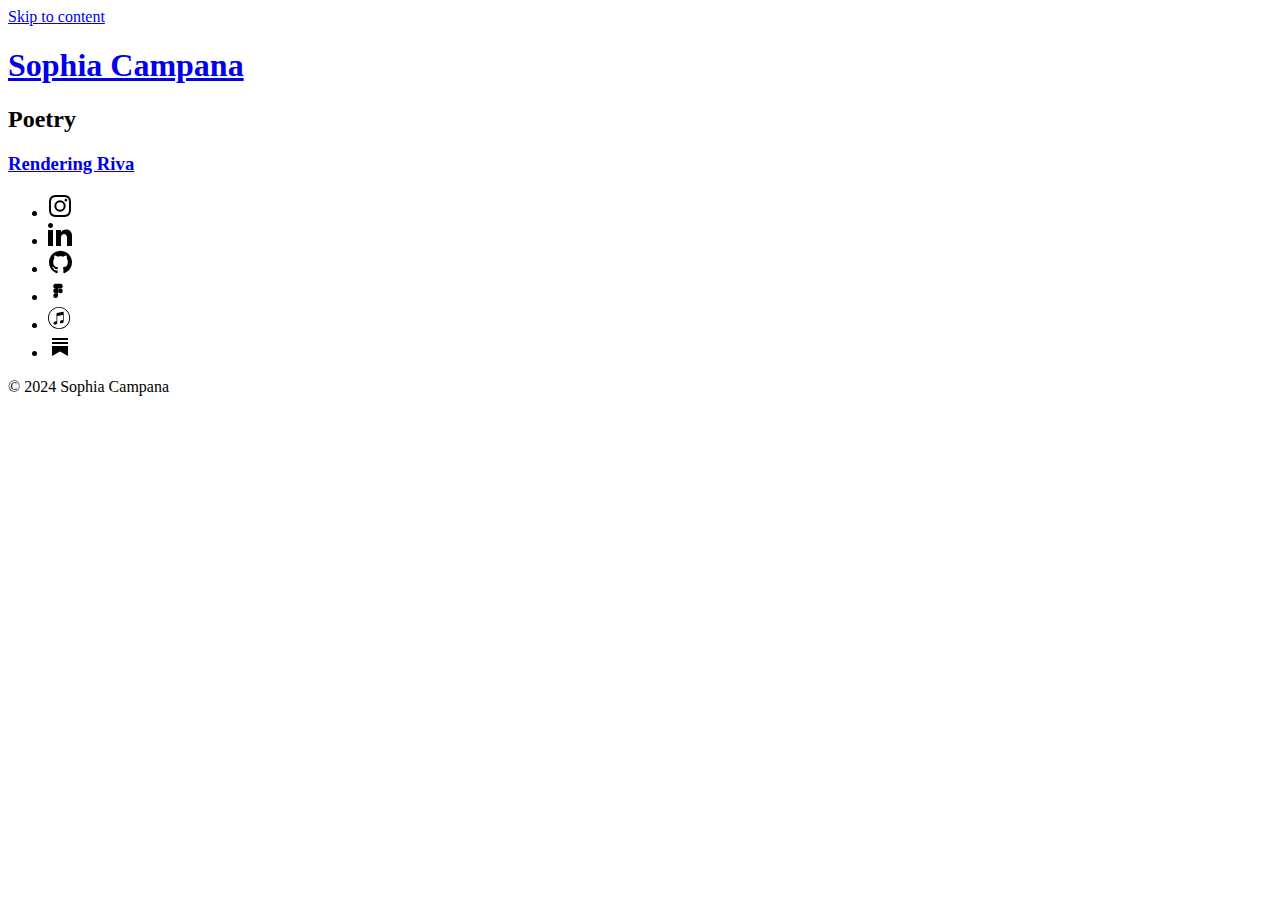
==== poetry.html @ 8d64219c "pages" ====
<!DOCTYPE html>
<html lang="en">
<head>
  <meta charset="UTF-8">
  <meta http-equiv="X-UA-Compatible" content="IE=edge">
  <meta name="viewport" content="width='device-width', initial-scale=1.0">
  <title>Poetry - Sophia Campana</title>
  <link rel="stylesheet" type="text/css" href="assets/css/style.css"/>
</head>
<body>
  <a href="#main" class="skip-to-link">Skip to content</a>

  <header role="banner">
    <h1><a href="index.html">Sophia Campana</a></h1>
    <!--<nav role="navigation" aria-label="page links">
      <ul>
        <li><a href="index.html">HOME</a></li>
      </ul>
    </nav>-->
  </header>

  <main role="main" id="main" class="poetry">
    <h2>Poetry</h2>
    <div>
        <h3><a href="poetry/rendering-riva.html">Rendering Riva</a></h3>
    </div>
  </main>
  
  <footer role="contentinfo">
    <ul>
      <li><a href="https://www.instagram.com/sophmcamp" target="_blank">
        <svg aria-label="Instagram" class="empty" height="24" viewBox="0 0 24 24" width="24">
          <title>Instagram</title>
          <path d="M12 2.982c2.937 0 3.285.011 4.445.064a6.087 6.087 0 0 1 2.042.379 3.408 3.408 0 0 1 1.265.823 3.408 3.408 0 0 1 .823 1.265 6.087 6.087 0 0 1 .379 2.042c.053 1.16.064 1.508.064 4.445s-.011 3.285-.064 4.445a6.087 6.087 0 0 1-.379 2.042 3.643 3.643 0 0 1-2.088 2.088 6.087 6.087 0 0 1-2.042.379c-1.16.053-1.508.064-4.445.064s-3.285-.011-4.445-.064a6.087 6.087 0 0 1-2.043-.379 3.408 3.408 0 0 1-1.264-.823 3.408 3.408 0 0 1-.823-1.265 6.087 6.087 0 0 1-.379-2.042c-.053-1.16-.064-1.508-.064-4.445s.011-3.285.064-4.445a6.087 6.087 0 0 1 .379-2.042 3.408 3.408 0 0 1 .823-1.265 3.408 3.408 0 0 1 1.265-.823 6.087 6.087 0 0 1 2.042-.379c1.16-.053 1.508-.064 4.445-.064M12 1c-2.987 0-3.362.013-4.535.066a8.074 8.074 0 0 0-2.67.511 5.392 5.392 0 0 0-1.949 1.27 5.392 5.392 0 0 0-1.269 1.948 8.074 8.074 0 0 0-.51 2.67C1.012 8.638 1 9.013 1 12s.013 3.362.066 4.535a8.074 8.074 0 0 0 .511 2.67 5.392 5.392 0 0 0 1.27 1.949 5.392 5.392 0 0 0 1.948 1.269 8.074 8.074 0 0 0 2.67.51C8.638 22.988 9.013 23 12 23s3.362-.013 4.535-.066a8.074 8.074 0 0 0 2.67-.511 5.625 5.625 0 0 0 3.218-3.218 8.074 8.074 0 0 0 .51-2.67C22.988 15.362 23 14.987 23 12s-.013-3.362-.066-4.535a8.074 8.074 0 0 0-.511-2.67 5.392 5.392 0 0 0-1.27-1.949 5.392 5.392 0 0 0-1.948-1.269 8.074 8.074 0 0 0-2.67-.51C15.362 1.012 14.987 1 12 1Zm0 5.351A5.649 5.649 0 1 0 17.649 12 5.649 5.649 0 0 0 12 6.351Zm0 9.316A3.667 3.667 0 1 1 15.667 12 3.667 3.667 0 0 1 12 15.667Zm5.872-10.859a1.32 1.32 0 1 0 1.32 1.32 1.32 1.32 0 0 0-1.32-1.32Z"></path>
        </svg>
      </a></li>
      <li><a href="https://www.linkedin.com/in/sophmcamp" target="_blank">
        <svg aria-label="LinkedIn" class="empty" xmlns="http://www.w3.org/2000/svg" width="24" height="24" viewBox="0 0 24 24">
          <title>LinkedIn</title>
          <path d="M4.98 3.5c0 1.381-1.11 2.5-2.48 2.5s-2.48-1.119-2.48-2.5c0-1.38 1.11-2.5 2.48-2.5s2.48 1.12 2.48 2.5zm.02 4.5h-5v16h5v-16zm7.982 0h-4.968v16h4.969v-8.399c0-4.67 6.029-5.052 6.029 0v8.399h4.988v-10.131c0-7.88-8.922-7.593-11.018-3.714v-2.155z"></path>
        </svg>
      </a></li>
      <li><a href="https://github.com/sophmcamp" target="_blank">
        <svg aria-label="GitHub" class="empty" height="24" viewBox="0 0 24 24" width="24">
          <title>GitHub</title>
          <path d="M12.5.75C6.146.75 1 5.896 1 12.25c0 5.089 3.292 9.387 7.863 10.91.575.101.79-.244.79-.546 0-.273-.014-1.178-.014-2.142-2.889.532-3.636-.704-3.866-1.35-.13-.331-.69-1.352-1.18-1.625-.402-.216-.977-.748-.014-.762.906-.014 1.553.834 1.769 1.179 1.035 1.74 2.688 1.25 3.349.948.1-.747.402-1.25.733-1.538-2.559-.287-5.232-1.279-5.232-5.678 0-1.25.445-2.285 1.178-3.09-.115-.288-.517-1.467.115-3.048 0 0 .963-.302 3.163 1.179.92-.259 1.897-.388 2.875-.388.977 0 1.955.13 2.875.388 2.2-1.495 3.162-1.179 3.162-1.179.633 1.581.23 2.76.115 3.048.733.805 1.179 1.825 1.179 3.09 0 4.413-2.688 5.39-5.247 5.678.417.36.776 1.05.776 2.128 0 1.538-.014 2.774-.014 3.162 0 .302.216.662.79.547C20.709 21.637 24 17.324 24 12.25 24 5.896 18.854.75 12.5.75Z"></path>
        </svg>
      </a></li>
            <li><a href="https://www.figma.com/@sophmcamp" target="_blank">
              <title>Figma</title>
              <svg aria-label="Figma" class="filled" xmlns="http://www.w3.org/2000/svg" height="24" width="16.88888888888" viewBox="-8 -4 29 32">
                <path stroke-width="1.907" d="M9.155 13.514a4.078 4.078 0 1 1 8.155 0 4.078 4.078 0 0 1-8.155 0ZM1 21.668a4.08 4.08 0 0 1 4.077-4.077h4.078v4.077a4.078 4.078 0 0 1-8.155 0Z"></path><path stroke-width="1.907" d="M9.155 1.281v8.155h4.077a4.078 4.078 0 0 0 0-8.155z"></path><path stroke-width="1.907" d="M1 5.359a4.077 4.077 0 0 0 4.077 4.077h4.078V1.281H5.077A4.08 4.08 0 0 0 1 5.36Zm0 8.155a4.08 4.08 0 0 0 4.077 4.078h4.078V9.437H5.077A4.077 4.077 0 0 0 1 13.514Z"></path></svg>
            </a></li>
      <li><a href="https://music.apple.com/profile/sophmcamp" target="_blank">
        <svg aria-label="Apple Music" class="empty" xmlns="http://www.w3.org/2000/svg" height="24" width="24" viewBox="0 1 26 22">
          <title>Apple Music</title>
          <path d="M12 0c6.627 0 12 5.373 12 12s-5.373 12-12 12S0 18.627 0 12 5.373 0 12 0zm0 1C5.925 1 1 5.925 1 12s4.925 11 11 11 11-4.925 11-11S18.075 1 12 1zm5 4.91v9.69c0 1.822-1.45 2.212-2.36 2.212-.904 0-1.649-.696-1.649-1.583 0-1.068.803-1.515 1.822-1.722l.92-.207c.372-.075.488-.348.488-.638l.009-4.639c0-.323-.15-.439-.514-.356l-5.31 1.077c-.306.05-.397.14-.397.505v6.743c0 1.83-1.474 2.253-2.386 2.253-.919 0-1.623-.705-1.623-1.583 0-1.085.812-1.532 1.78-1.764l.987-.199c.306-.074.43-.314.43-.588V7.21c0-.406.29-.58.622-.646l6.262-1.267c.571-.116.919-.05.919.613z"></path>
        </svg>
      </a></li>
    </a></li>
    <li><a href="https://substack.com/@sophmcamp" target="_blank">
      <svg aria-label="Substack" class="empty" xmlns="http://www.w3.org/2000/svg" height="24" width="24" viewBox="-4 -4 24 24 "stroke-width="1.8" stroke="none">
        <title>Substack</title>
        <path d="M16 4H0V6H16V4Z"></path><path d="M0 8V18L7.9993 13.534L16 18V8H0Z"></path><path d="M16 0H0V2H16V0Z"></path>
      </svg>
    </a></li>
    </ul>
    <p>&#169; 2024 Sophia Campana</p>
  </footer>
</body>
</html>
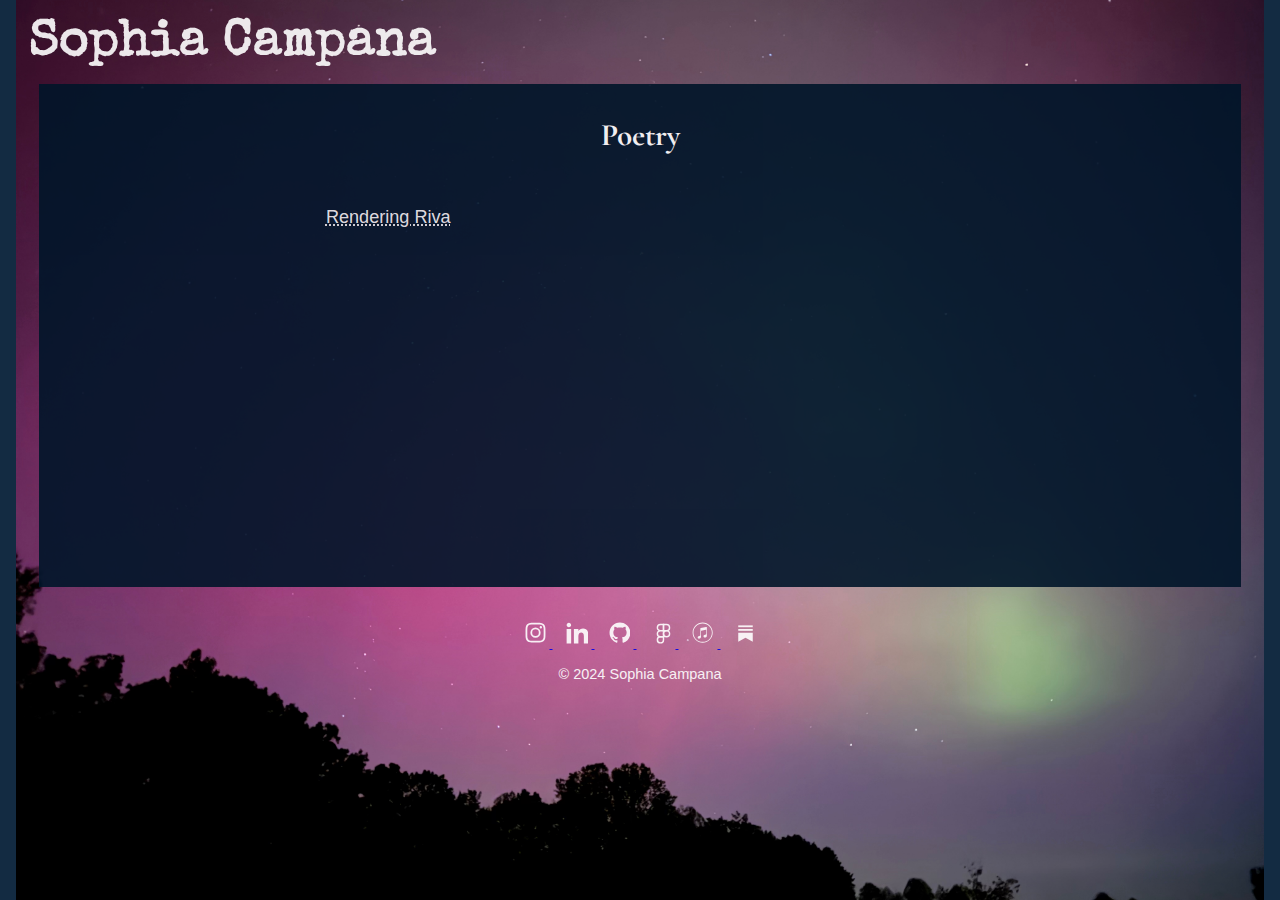
==== commit ffd2b2fd: "about text and footer" ====
--- a/poetry.html
+++ b/poetry.html
@@ -47,8 +47,8 @@
         </svg>
       </a></li>
             <li><a href="https://www.figma.com/@sophmcamp" target="_blank">
-              <title>Figma</title>
               <svg aria-label="Figma" class="filled" xmlns="http://www.w3.org/2000/svg" height="24" width="16.88888888888" viewBox="-8 -4 29 32">
+                <title>Figma</title>
                 <path stroke-width="1.907" d="M9.155 13.514a4.078 4.078 0 1 1 8.155 0 4.078 4.078 0 0 1-8.155 0ZM1 21.668a4.08 4.08 0 0 1 4.077-4.077h4.078v4.077a4.078 4.078 0 0 1-8.155 0Z"></path><path stroke-width="1.907" d="M9.155 1.281v8.155h4.077a4.078 4.078 0 0 0 0-8.155z"></path><path stroke-width="1.907" d="M1 5.359a4.077 4.077 0 0 0 4.077 4.077h4.078V1.281H5.077A4.08 4.08 0 0 0 1 5.36Zm0 8.155a4.08 4.08 0 0 0 4.077 4.078h4.078V9.437H5.077A4.077 4.077 0 0 0 1 13.514Z"></path></svg>
             </a></li>
       <li><a href="https://music.apple.com/profile/sophmcamp" target="_blank">
--- a/assets/css/style.css
+++ b/assets/css/style.css
@@ -0,0 +1,413 @@
+@import url('https://fonts.googleapis.com/css2?family=Cormorant+Garamond:ital@0;1&family=Cutive+Mono&family=Libre+Franklin&family=Special+Elite&display=swap');
+
+:root {
+  font-size: 14.5px;
+}
+
+html {
+  padding: 0;
+  margin: 0 auto;
+  width: 97.5vw;
+  box-sizing: border-box;
+  overflow: scroll;
+  color: white;
+  background-color: #132b42;
+  background-image: url('../images/nightsky.jpeg');
+  background-repeat: no-repeat;
+  background-size: cover;
+  height: 100%;
+  background-position: center;
+  
+}
+
+body {
+  font-family: "Libre Franklin", sans-serif;
+  opacity: 0.9;
+  display: grid;
+  grid-template-columns: 1fr 1fr;
+  grid-template-areas:
+    "skip ."
+    "header header"
+    "main main"
+    "footer footer";
+}
+
+/* || Styles for sections in <body> */
+
+header {
+  grid-area: header;
+  display: flex;
+  justify-content: space-between;
+  margin-top: 10px;
+  margin-left: 5px;
+  margin-right: 5px;
+}
+
+main {
+  grid-area: main;
+  display: flex;
+  background-color: #001529;
+  flex-direction: column;
+  align-items: center;
+  justify-content: flex-start;
+  line-height: 1.5em;
+  padding: 15px;
+  margin: 15px;
+}
+
+footer {
+  grid-area: footer;
+}
+
+/* || Heading styles */
+
+h1 {
+  grid-area: h1;
+  font-family: "Special Elite", cursive;
+  font-size: 3.5em;
+  padding: 0;
+  margin: 0;
+}
+
+h2 {
+  font-family: 'Cormorant Garamond', serif;
+  padding-bottom: 0.5em;
+  font-size: 2.15em;
+}
+
+h3 {
+  font-family: sans-serif;
+  font-size: 1.25em;
+  margin-left: 1em;
+  margin-right: 1em;
+}
+
+
+/* || Other styles */
+
+nav {
+  font-weight: 600;
+  text-align: left;
+  font-size: 1em;
+}
+
+main>div {
+  display: grid;
+  max-width: 80vw;
+  min-height: 30vw;
+}
+
+.writing-main div {
+  grid-template-columns: 1fr 1fr;
+  grid-template-areas: "article article";
+}
+
+.poetry-main p {
+  text-align: left;
+  line-height: 1em;
+  margin: .4em;
+  font-size: 1.4em;
+  font-family: 'Cormorant Garamond', serif;
+}
+
+.poetry-main div {
+  margin-bottom: 1.5em;
+}
+
+.poetry div {
+  grid-template-columns: 1fr 1fr 1fr;
+  grid-template-areas: "h3 h3 h3";
+}
+
+#back {
+  align-self: flex-start;
+  color: white;
+}
+
+iframe {
+  max-width: 850px;
+  width: 100%;
+  height: 500px;
+  margin-bottom: 2em;
+  overflow: scroll;
+}
+
+svg {
+  width: 1.5em;
+  padding: .25em;
+}
+
+section a,
+h1 a,
+body>a {
+  color: white;
+  text-decoration: none;
+}
+
+section a {
+  font-size: 1.25em;
+  line-height: 1.75em;
+}
+  
+h3 {
+  font-size: 1.25em;
+  padding-left: 2.5em;
+  padding-right: 2.5em;
+  text-align: center;
+  line-height: 1.25em;
+  font-weight: lighter;
+}
+
+h4 {
+  margin-bottom: 0;
+  font-size: 1.5em;
+  text-align: center;
+}
+
+nav a,
+p>a,
+h3>a {
+  color: rgba(255, 255, 255, 0.932);
+}
+
+h3>a {
+  text-decoration: underline dotted;
+}
+
+li {
+  display: inline;
+  margin-left: 5px;
+  margin-right: 5px;
+}
+
+p {
+  font-family: sans-serif;
+  font-weight: lighter;
+  text-align: center;
+}
+
+.caption {
+  font-style: italic;
+}
+
+#about-section {
+  display: inline;
+}
+
+
+#about-section p {
+  text-align: left;
+  line-height: 1.5em;
+}
+
+#about-image {
+  float: left;
+  padding-bottom: 3em;
+  padding-top: 1.5em;
+  padding-right: 5vw;
+  width: 400px;
+}
+
+#home-section {
+  display: grid;
+  padding-top: 5vh;
+  padding-bottom: 5vh;
+  grid-template-columns: repeat(2, 40vw);
+  grid-template-areas: "p p";
+}
+
+#writing-section {
+  display: grid;
+  padding-top: 15px;
+  margin-left: 5vw;
+  margin-right: 5vw;
+  grid-template-columns: 1fr 1fr;
+}
+
+#writing-section a {
+  color: rgba(255, 255, 255, 1);
+}
+
+#writing-section p {
+  background-color: #b0d9ff40;
+  border: 2px rgba(255, 255, 255, 0.65) solid;
+  font-family: sans-serif;
+  font-size: 1em;
+  padding-left: 15px;
+  padding-right: 15px;
+  padding-top: 10px;
+  padding-bottom: 10px;
+  margin: 1.5em;
+}
+
+#writing-section p:hover {
+  background-color: #b0d9ff1d;
+}
+
+a:hover {
+  color: #ffffffd4;
+}
+
+.empty {
+  fill: #ffffffff;
+}
+
+.empty:hover {
+  fill: #ffffffd4;
+}
+
+.filled {
+  fill: "none";
+  fill-opacity: 0;
+}
+
+.filled path {
+  stroke: #ffffffff;
+}
+
+.filled:hover path {
+  stroke: #ffffffd4;
+}
+
+section p {
+  font-family: serif;
+  border: 1px solid;
+  margin: 8px;
+}
+
+#about-text {
+  font-size: 1.25em;
+  line-height: 1.75em;
+  ;
+}
+
+#home-image {
+  width: 75vw;
+  padding-top: 1.5em;
+}
+
+
+header ul,
+footer ul {
+  text-align: center;
+  padding: 0;
+}
+
+.skip-to-link {
+  grid-area: skip;
+  font-size: 0.0001em;
+  color: rgba(255, 255, 255, 0)
+}
+
+.clear {
+  clear: both;
+}
+
+/* || Media queries */
+
+@media (max-width: 962px) {
+    #about-image {
+    width: 80vw;
+  }
+  
+  body {
+    display: grid;
+    grid-template-columns: 1fr;
+    grid-template-areas:
+      "skip"
+      "header"
+      "main"
+      "footer";
+  }
+
+  header {
+    display: grid;
+    grid-template-columns: 1fr;
+    grid-template-areas:
+      "h1"
+      "nav";
+  }
+
+  svg {
+    width: 1.5em;
+    padding: .25em;
+  }
+
+  h1 {
+    text-align: center;
+  }
+
+  nav {
+    padding-top: 0.25em;
+  }
+
+  div {
+    grid-template-columns: 1fr;
+    grid-template-areas: "article";
+  }
+  
+  #about-section {
+    display: grid;
+  }
+
+  #writing-section a {
+    font-size: 1.15em;
+  }
+
+  .poetry div {
+    padding-bottom: 2em;
+    grid-template-columns: 1fr 1fr;
+    grid-template-areas: "h3 h3";
+  }
+}
+
+@media (max-width: 542px) {
+  :root {
+    font-size: 16px;
+  }
+
+  svg {
+    width: 1.5em;
+    padding: .2em;
+  }
+}
+
+@media (max-width: 500px) {
+  :root {
+    font-size: 14px;
+  }
+
+  svg {
+    width: 1.5em;
+  }
+
+  .poetry div {
+    grid-template-columns: 1fr;
+    grid-template-areas: "h3";
+  }
+
+  #writing-section {
+    grid-template-columns: 1fr;
+  }
+}
+
+@media (max-width: 430px) {
+  :root {
+    font-size: 12px;
+  }
+
+  svg {
+    width: 1.5em;
+    padding: .15em;
+  }
+}
+
+@media (max-width: 360px) {
+  html {
+    width: 96vw;
+  }
+
+  svg {
+    width: 1.5em;
+  }
+}